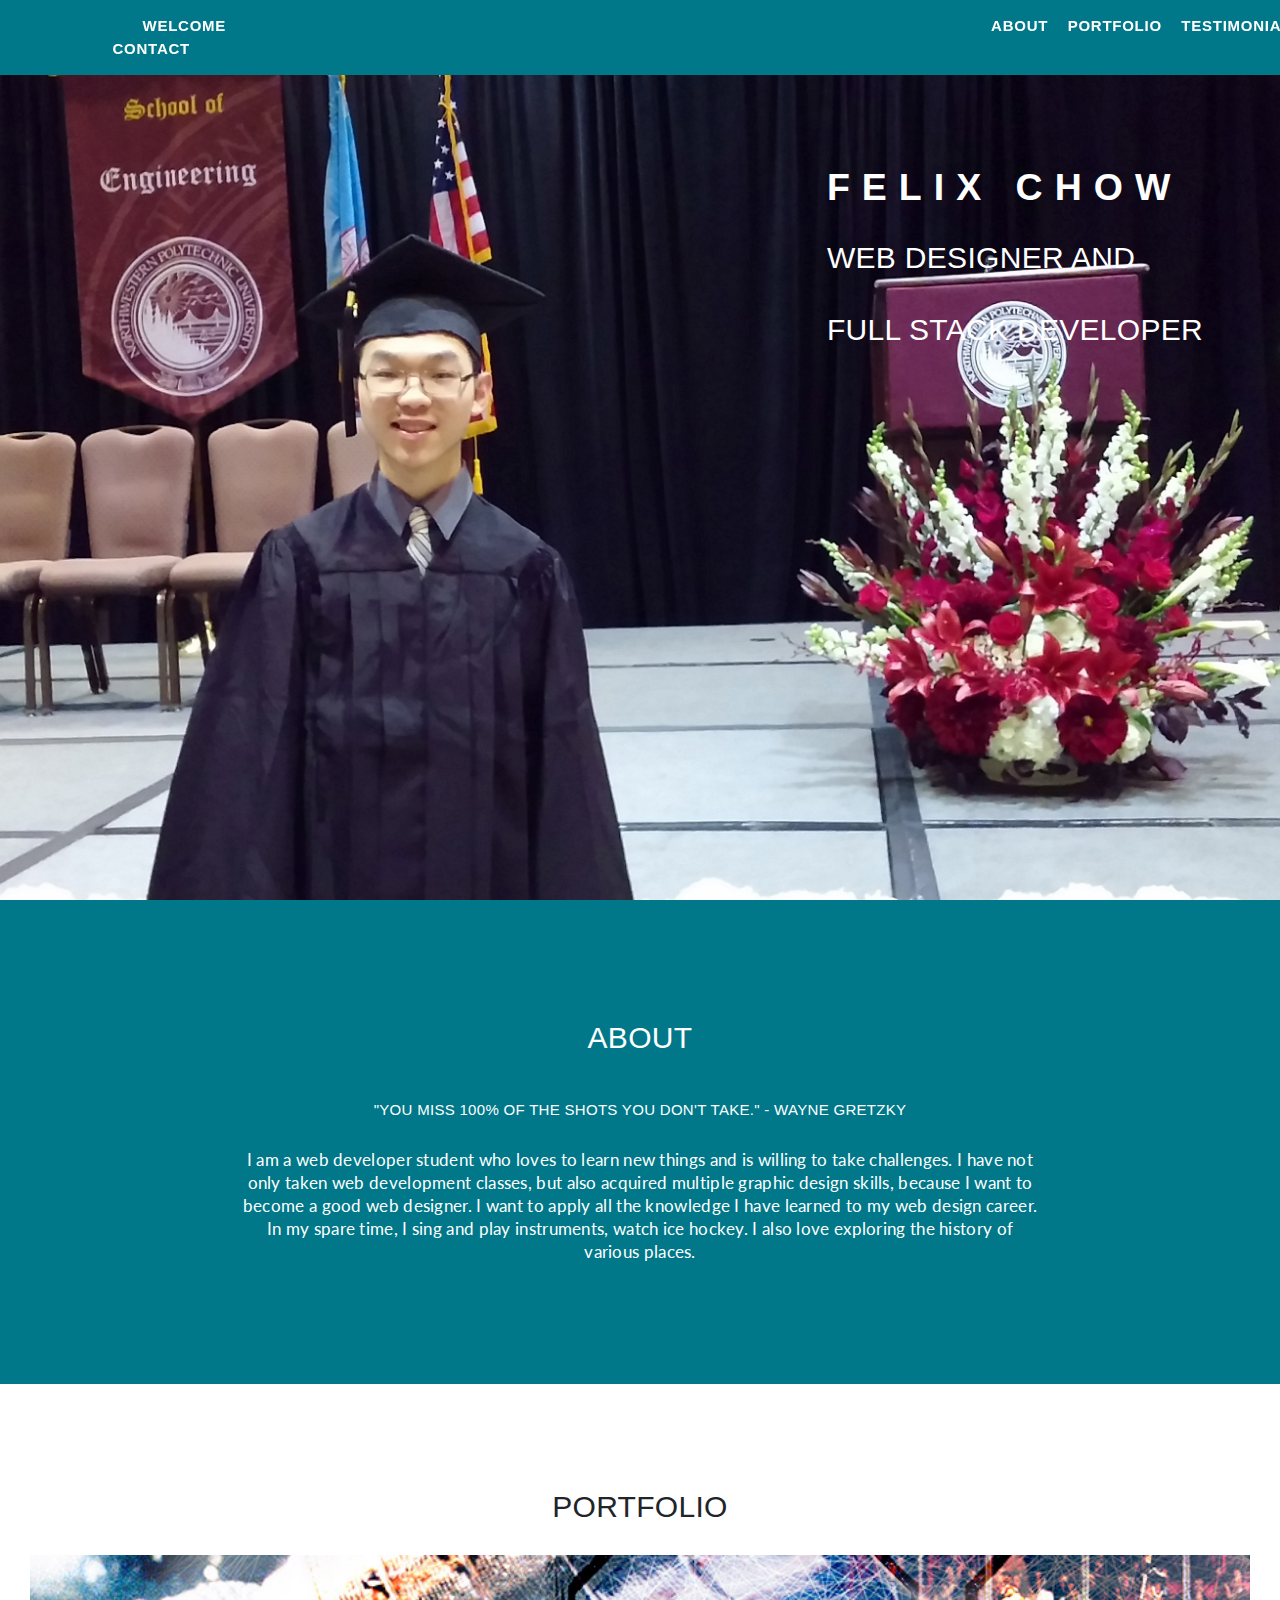
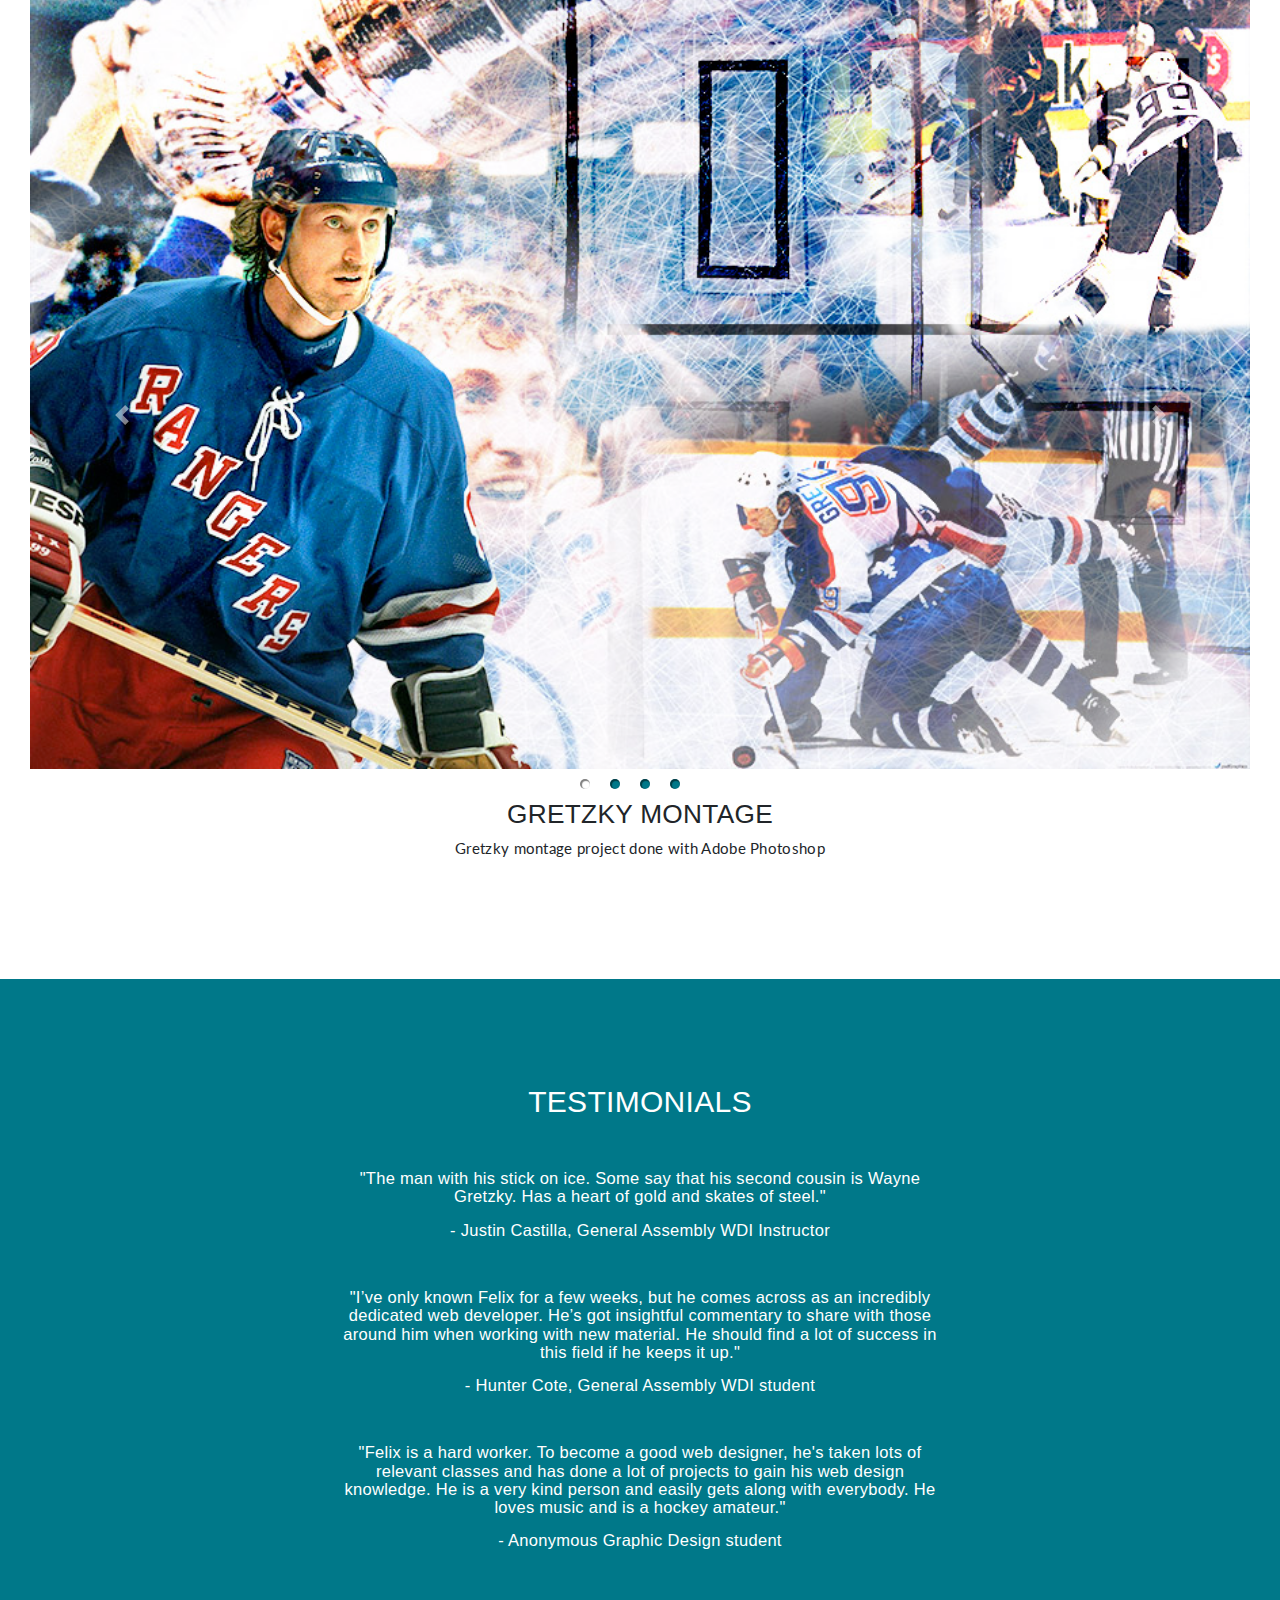
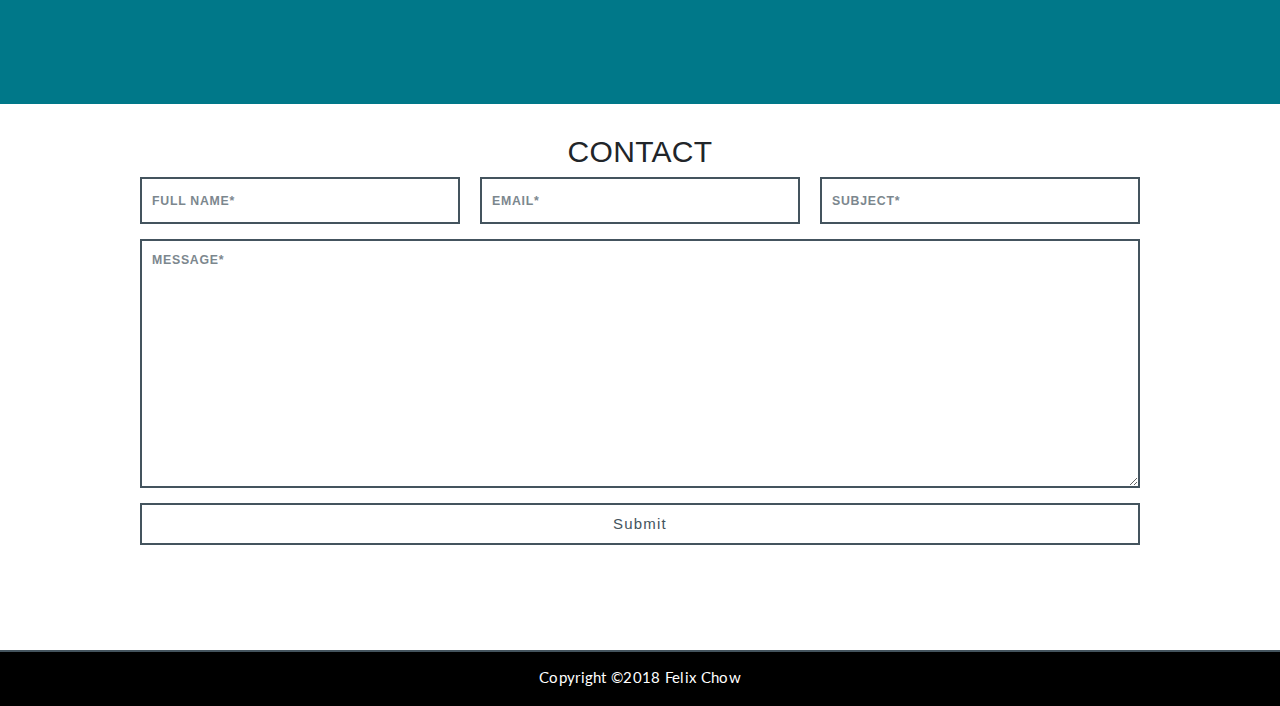
==== fchow2018.github.io/index.html @ 2905bdca "re-added all files to commit and push" ====
<!DOCTYPE html>
<html lang="en">
<head>
	<meta charset="UTF-8">
	<title>About Me</title>
	<link href="https://fonts.googleapis.com/css?family=Lato:400,400i|Raleway:500,600" rel="stylesheet">
	<link rel="stylesheet" href="css/style.css">
	<link rel="stylesheet" href="https://maxcdn.bootstrapcdn.com/bootstrap/4.0.0/css/bootstrap.min.css">
	<script src="https://ajax.googleapis.com/ajax/libs/jquery/3.3.1/jquery.min.js"></script>
	<script src="https://maxcdn.bootstrapcdn.com/bootstrap/4.0.0/js/bootstrap.min.js"></script>
	<script src="js/main.js" defer></script>
</head>
<body>
	<!-- <script>document.p.testimonial_one += 'fade-out';</script> -->
	<header class="vertical-center">

		<div>
			<h1><a href="">Felix Chow</a></h1>
			<h2>Web Designer and<br><br>Full Stack Developer</h2>
		</div>
	</header>
	<nav>
		<a class="hamburger" href=""><i class="fa fa-bars"></i></a>
		<ul>
			<li><a id="welcome" href="">Welcome</a>
				<li><a id="#navigation" href="#about">About</a></li>
				<li><a id="#navigation" href="#portfolio">Portfolio</a></li>
				<li><a id="#navigation" href="#testimonials">Testimonials</a></li>
				<li><a id="#navigation" href="#contact">Contact</a></li>
			</ul>
		</nav>
		<section id="about" class="callout about">
			<article class="wrap">
				<h2>About</h2>
				<div class="inspirational_quote">
					<h2><blockquote>"You miss 100% of the shots you don't take." - Wayne Gretzky</h2></blockquote>
				</div>
				<p>I am a web developer student who loves to learn new things and is willing to take challenges. I have not only taken web development classes, but also acquired multiple graphic design skills, because I want to become a good web designer. I want to apply all the knowledge I have learned to my web design career. In my spare time, I sing and play instruments, watch ice hockey. I also love exploring the history of various places.</p>
			</article>
		</section>

		<section id="portfolio">
			<h2>Portfolio</h2>
			<!-- <div class="wrap">
			</div> -->
			
			<div id="myCarousel" class="carousel slide" data-ride="carousel">
				<!--Indicators-->
				<ol class="carousel-indicators">
					<li data-target="#myCarousel" data-slide-to="0" class="active"></li>
					<li data-target="#myCarousel" data-slide-to="1"></li>
					<li data-target="#myCarousel" data-slide-to="2"></li>
					<li data-target="#myCarousel" data-slide-to="3"></li>
				</ol>
				<!--/.Indicators-->
				<!--Slides-->
				<div class="carousel-inner" role="listbox">
					
					<div class="carousel-item active">
						<img class="d-block w-100" src="./images/GretzkyMontage.jpg" alt="First slide" width="700" height="500">
						<h3>Gretzky Montage</h3>
						<p>Gretzky montage project done with Adobe Photoshop</p>
					</div>
					
					<div class="carousel-item">
						<img class="d-block w-100" src="./images/Triptych_PersonalNarrative.jpg" alt="Second slide" width="700" height="500">
						<h3>Triptych</h3>
						<p>Triptych personal narrative project done with Adobe Photoshop</p>
					</div>

					<div class="carousel-item">
						<img class="d-block w-100" src="./images/VirginiaCity_TravelMagazine_page2.jpg" alt="First slide" width="700" height="500">
						<h3>A portion of the Virginia City Travel Magazine</h3>
						<p>A portion of the Virginia City Travel Magazine project done with Adobe InDesign</p>
					</div>
					
					<div class="carousel-item">
						<img class="d-block w-100" src="./images/VirginiaCity_TravelMagazine_page7.jpg" alt="Second slide" width="700" height="500">
						<h3>Another portion of the Virginia City Travel Magazine</h3>
						<p>Another portion of the Virginia City Travel Magazine done with Adobe InDesign</p>
					</div>
				</div>


				<div class="content">
					<!--/.Slides-->
					<!--Controls-->
					<a class="carousel-control-prev" href="#myCarousel" role="button" data-slide="prev">
						<span class="carousel-control-prev-icon" aria-hidden="true"></span>
						<span class="sr-only">Previous</span>
					</a>
					<a class="carousel-control-next" href="#myCarousel" role="button" data-slide="next">
						<span class="carousel-control-next-icon" aria-hidden="true"></span>
						<span class="sr-only">Next</span>
					</a>
					<!--/.Controls-->
				</div>
			</section>

		</section>

		<section id="testimonials" class="callout testimonials">
			<article class="wrap">
				<h2>Testimonials</h2>
				<p><blockquote>"The man with his stick on ice. Some say that his second cousin is Wayne Gretzky. Has a heart of gold and skates of steel."</blockquote> - Justin Castilla, General Assembly WDI Instructor</p>
				<p><blockquote>"I’ve only known Felix for a few weeks, but he comes across as an incredibly dedicated web developer. He’s got insightful commentary to share with those around him when working with new material. He should find a lot of success in this field if he keeps it up."</blockquote> - Hunter Cote, General Assembly WDI student</p>
				<p><blockquote>"Felix is a hard worker. To become a good web designer, he's taken lots of relevant classes and has done a lot of projects to gain his web design knowledge. He is a very kind person and easily gets along with everybody. He loves music and is a hockey amateur."</blockquote> - Anonymous Graphic Design student</p>
			</article>
		</section>

		<section id="contact">
			<div class="wrap">
				<h2>Contact</h2>
				<form class="contact" novalidate>
					<div class="form-group col-third">
						<input type="text" placeholder="Full Name*" >
						<p class="error-message">Please enter your full name.</p>
					</div>
					<div class="form-group col-third">
						<input type="email" placeholder="Email*" >
						<p class="error-message">Please enter an email address.</p>
					</div>
					<div class="form-group col-third">
						<input type="text" placeholder="Subject*" >
						<p class="error-message">Please enter a subject.</p>
					</div>
					<div class="form-group">
						<textarea name="" id="" cols="30" rows="10" placeholder="Message*"></textarea>
						<p class="error-message">Please enter a message.</p>
					</div>
					<button type="submit">Submit</button>
				</form>
			</div>
		</section>
		<footer>
			<p class="copyright">Copyright &copy;2018 Felix Chow
			</footer>

		</body>
		</html>
---- fchow2018.github.io/css/style.css ----
/* ----------------------------------------
Base Styles
------------------------------------------- */
* {
	box-sizing: border-box;
}

html {
	font-size: 15px;
}

body {
	font-family: 'Raleway', sans-serif;
	-webkit-font-smoothing: antialiased;
	margin: 0;
	text-transform: uppercase;
	letter-spacing: .02em;
	text-align: center;
	color: #44545E;
}

/* Responsive images */
img {
	max-width: 100%;
}

/* ----------------------------------------
Typography
------------------------------------------- */
p {
	font-family: 'Lato', sans-serif;
	text-transform: none;
	line-height: 1.4;
}

h1, h2, h3, h4 {
	font-weight: 600;
}

h1 {
	font-size: 37.5px;
	font-size: 2.5rem;
	letter-spacing: 12px;
	letter-spacing: .8rem;
}

.vertical-center h1 {
	margin: -8em 0 0 20em;
}

.vertical-center h2 {
	margin: 1em 0 0 25em;
}

h2 {
	margin-bottom: 45px;
}


h3 {
	margin-bottom: 45px;
	margin-bottom: 3rem;
}

a {
	text-decoration: none;
	color: #7B98AA;
	font-weight: 600;
	transition: all .3s ease-in-out;
}

a:hover {
	color: #44545E;
}



/* ----------------------------------------
Lists
------------------------------------------- */
ul a {
	text-transform: none;
}

ul {
	padding: 0;
	list-style: none;
}

li {
	display: block;
	text-align: left;
}



/* ----------------------------------------
Layout
------------------------------------------- */
section {
	padding: 105px 30px;
	padding: 7rem 2rem;
}

.wrap {
	max-width: 1000px;
	width: 100%;
	margin: 0 auto;
}

.grid-wrapper {
	display: -webkit-box;
	display: -ms-flexbox;
	display: flex;
	-webkit-box-orient: horizontal;
	-webkit-box-direction: normal;
	    -ms-flex-direction: row;
	        flex-direction: row;
	-ms-flex-wrap: wrap;
	    flex-wrap: wrap;
	-webkit-box-pack: justify;
	    -ms-flex-pack: justify;
	        justify-content: space-between;
}

.col-third {
	width: 32%;
}

.col-half {
	width: 49.2%;
}

.vertical-center {
	display: -webkit-box;
	display: -ms-flexbox;
	display: flex;
	-webkit-box-align: center;
	    -ms-flex-align: center;
	        align-items: center;
	-webkit-box-pack: center;
	    -ms-flex-pack: center;
	        justify-content: center;
	-ms-flex-wrap:  wrap;
	    flex-wrap:  wrap;
}

.callout {
	background-color: #007889;
}

/* ----------------------------------------
Header
------------------------------------------- */
header {
	padding-top: 30px;
	background-repeat: no-repeat;
	background-size: cover;
	background-image: url('../images/20160618_FelixUniversityGraduation_edited.jpg');
	background-attachment: fixed;
	height: 100vh;
}

#welcome {
	margin: 0 40em 0 2em;
}

nav {
	position: fixed;
	top: 0;
	left: 0;
	right: 0;
	background-color: #007889;
	z-index: 100;
}

nav li {
	display: inline-block;
	margin-left: 4em;
	margin-bottom: -5em;
}

nav a {
	font-weight: 600;
	letter-spacing: 0.75px;
	letter-spacing: .05rem;
	/*padding: 3px 70px;*/
	padding: 1rem 3.5rem 5rem;
	margin: -1em -10em 0 0;
	display: inline-block;
	border-bottom: none;
	text-transform: uppercase;
	color: white;
}


nav a:hover {
	color: #EA7200;
}

h1 a:hover {
	color: #EA7200;
}

.hamburger {
	display: none;
}

h1 a,
h1,
header h2 {
	color: #fff;
}

/* ----------------------------------------
Buttons
------------------------------------------- */
button {
	cursor: pointer;
	outline: 0;
	border: 2px solid #44545E;
	color: #44545E;
	padding: 8px 25.5px;
	padding: 8px 1.7rem;
	background-color: transparent;
	font-weight: 500;
	text-transform: uppercase;
	font-size: 12.299px;
	font-size: .82rem;
	letter-spacing: 1.2px;
	letter-spacing: .08rem;
	transition: all .3s ease-in-out;
}

button:hover {
	background-color: #44545E;
	color: white;
	font-weight: 600;
}

/* ----------------------------------------
About
------------------------------------------- */

.inspirational_quote blockquote {
	font-size: 15px;
	text-transform: uppercase;
/*	margin-top: -1em;
	border: 2px solid #041E41;
	background-color: #FF4C00;*/
	padding: 1em 3em 1em 3em;
	/*color: #FF4C00;*/
}

.inspirational_quote h2 {
	font-size: 15px;
	/*margin-bottom: 100em;*/
}

.about article {
	max-width: 800px;
	font-size: 17.6px;
	font-size: 1.1rem;
	line-height: 1.1;
	color: #fff;
	text-align: center;
}

.about h2 {
	margin-top: 0.5em;
	margin-bottom: 1em;
	color: #fff;
}


/* ----------------------------------------
Portfolio
------------------------------------------- */

#portfolio h2 {
	margin-bottom: 1em;
	text-align: center;
}

.carousel-item img {
	margin-bottom: 2em;
	height: auto;
	width: 70%;
}

li {
	margin-bottom: 5em;
}

h3, p {
	text-align: center;
}

#myCarousel .active {
	background-color: #fff;
}

#myCarousel li{
   width: 10px;
   height: 10px;
   margin: 0 20px 60px 0;
   text-indent: 0;
   cursor: pointer;
   border: none;
   border-radius: 50%;
   background-color:#007889;
   box-shadow: inset 1px 1px 1px 1px rgba(0,0,0,0.5);
}

/* ----------------------------------------
Testimonials
------------------------------------------- */

.testimonials article {
	max-width: 600px;
	font-size: 17.6px;
	font-size: 1.1rem;
	line-height: 1.1;
	color: #fff;
	text-align: center;
	/*margin-bottom: 2em;*/
	margin-bottom: 2em;
	text-transform: none;
}

/*.testimonials p {
	text-transform: none;	
}*/

.testimonials h2 {
	margin-bottom: 1em;
	color: #fff;
	text-transform: uppercase;
	/*text-align: center;*/
}

.testimonials p {
	margin-bottom: 3em;
}

/* ----------------------------------------
Forms
------------------------------------------- */

#contact {
	padding-top: 2rem;
	text-align: center;
}

form {
	display: -webkit-box;
	display: -ms-flexbox;
	display: flex;
	-webkit-box-orient: horizontal;
	-webkit-box-direction: normal;
	    -ms-flex-direction: row;
	        flex-direction: row;
	-ms-flex-wrap: wrap;
	    flex-wrap: wrap;
	-webkit-box-pack: justify;
	    -ms-flex-pack: justify;
	        justify-content: space-between;
}

form button {
	width: 100%;
}

textarea {
	width: 100%;
	display: block;
}

input, textarea {
	border: 2px solid #44545E;
	margin-bottom: 12px;
	margin-bottom: .8rem;
	padding: 10px 10px;
	outline: 0;
}

::-webkit-input-placeholder {
   color: #7C878E;
   text-transform: uppercase;
   letter-spacing: 0.75px;
   letter-spacing: .05rem;
   font-size: 12.299px;
   font-size: .82rem;
   font-weight: 600;
}

:-moz-placeholder { /* Firefox 18- */
   color: #7C878E;
   text-transform: uppercase;
   letter-spacing: 0.75px;
   letter-spacing: .05rem;
   font-size: 12.299px;
   font-size: .82rem;
   font-weight: 600;
}

::-moz-placeholder {  /* Firefox 19+ */
   color: #7C878E;
   text-transform: uppercase;
   letter-spacing: 0.75px;
   letter-spacing: .05rem;
   font-size: 12.299px;
   font-size: .82rem;
   font-weight: 600;
}

:-ms-input-placeholder {  
   color: #7C878E;
   text-transform: uppercase;
   letter-spacing: 0.75px;
   letter-spacing: .05rem;
   font-size: 12.299px;
   font-size: .82rem;
   font-weight: 600; 
}

/* ----------------------------------------
Footer
------------------------------------------- */
footer {
	background-color: #000;
	overflow: auto;
}

.social-links a {
	font-size: 30px;
	font-size: 2rem;
	padding: 15px;
	padding: 1rem;
	margin-bottom: 30px;
	margin-bottom: 2rem;
	display: inline-block;
	color: #44545E;
}

.copyright {
	border-top: 2px solid #44545E;
	padding: 15px 0 3px;
	padding: 1rem 0 .2rem;
	color: #fff;
	text-align: center;
}

/* ----------------------------------------

Error Styles
------------------------------------------- */
.form-group input,
.form-group:last-of-type {
	width: 100%;
}

.error-message {
	margin: 8px 0 12px;
  text-align: left;
  font-size: .9rem;
  color: #ED5254;
  display: none;
}

.error {
	border: 2px solid #ED5254;
}

/* ----------------------------------------
Media Queries
------------------------------------------- */
@media only screen and (max-width: 790px) {
	nav a {
		padding: .1rem 2rem;
	}
	.col-third {
		width: 100%;
	}
	.articles button {
		margin-top: .5rem;
	}

	.col-third img {
		display: block;
		margin: 3rem auto 1rem;
	}

	.col-third h3 {
		margin-bottom: .5rem;
	}

	.col-third:first-of-type img {
		margin-top: 0;
	}




}

@media only screen and (max-width: 560px) {
	html {
		font-size: 14px;
	}

	nav a {
		padding:3em -60em 3em 0;
	}

	nav ul {
		display: none;
	}

	nav {
		background-color: transparent;
	}

	.hamburger {
		display: block;
		color: #fff;
		font-size: 1.7rem;
		position: absolute;
		top: 10px;
		left: 2px;
	}

	.col-half {
		width: 100%;
	}

	footer button {
		width: 300px;
	}
	
	footer input {
		margin-right: 0;
	}
<<<<<<< HEAD
}
=======
}
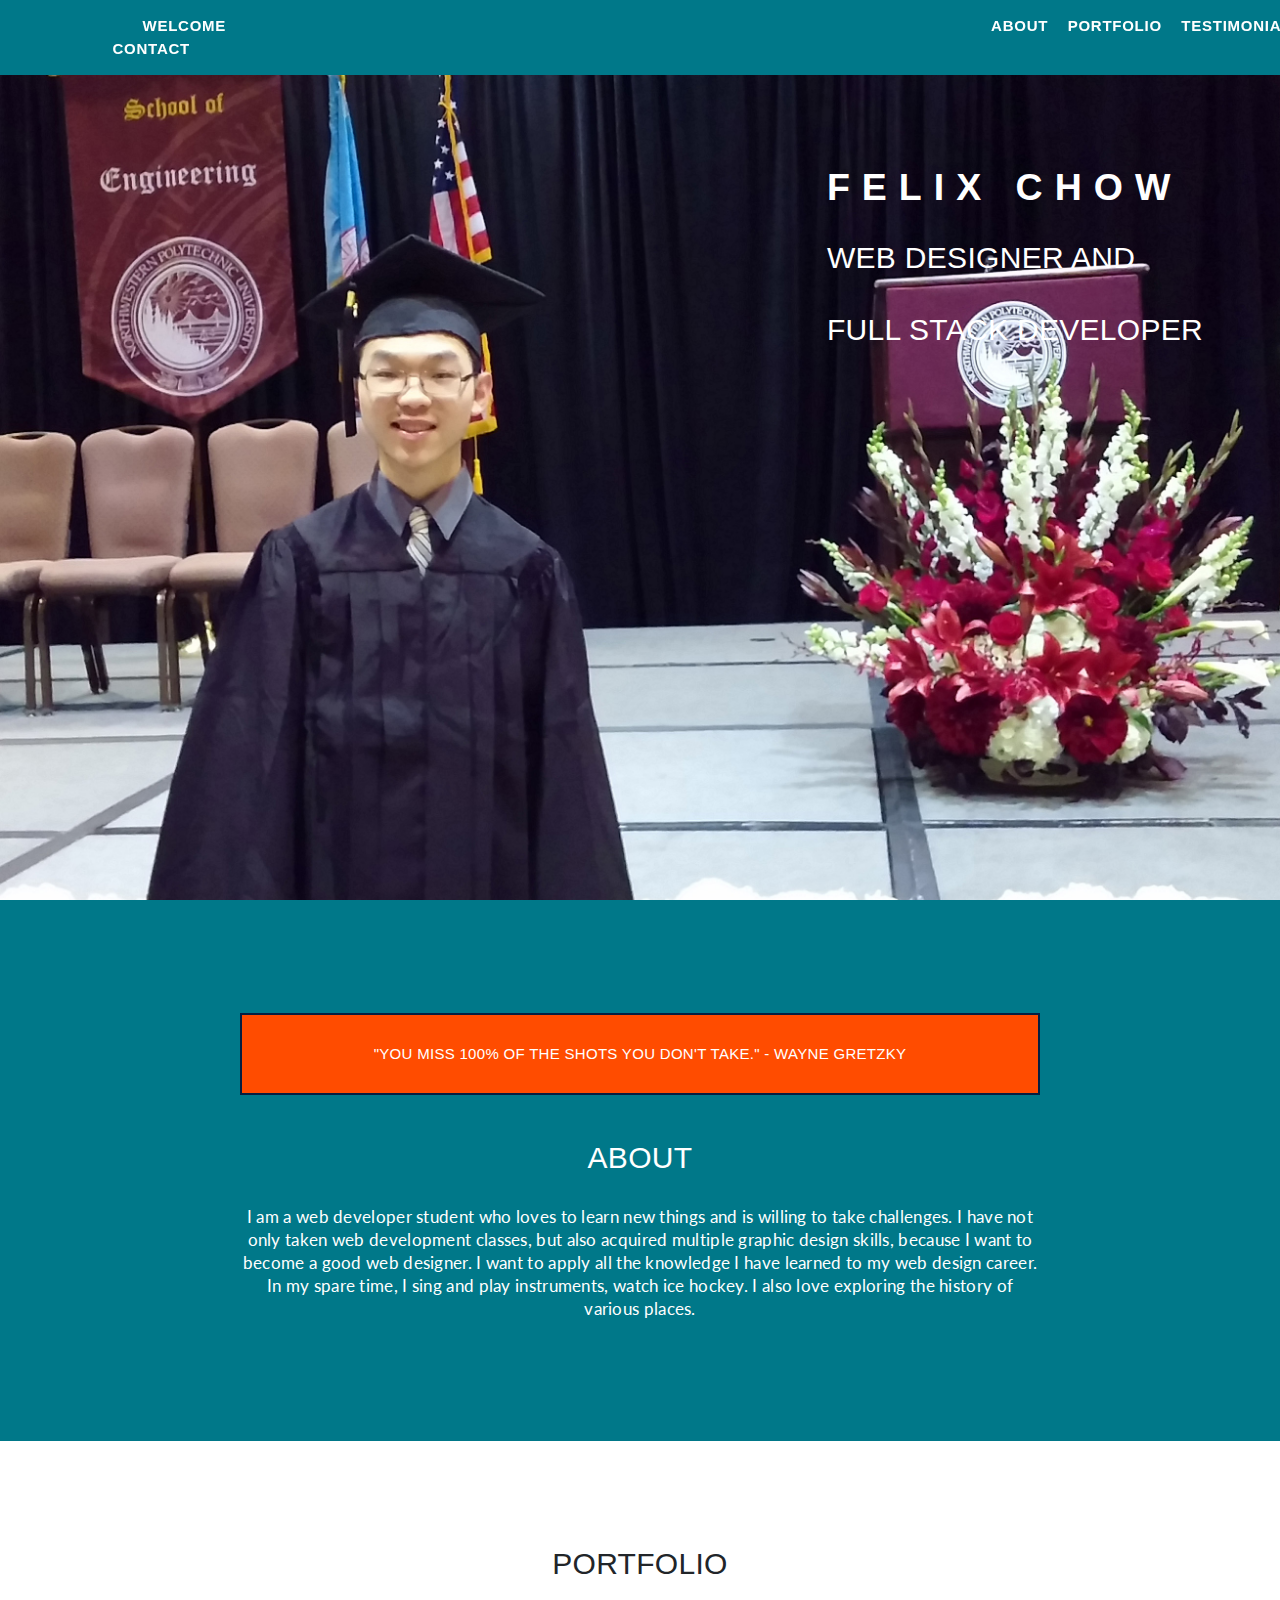
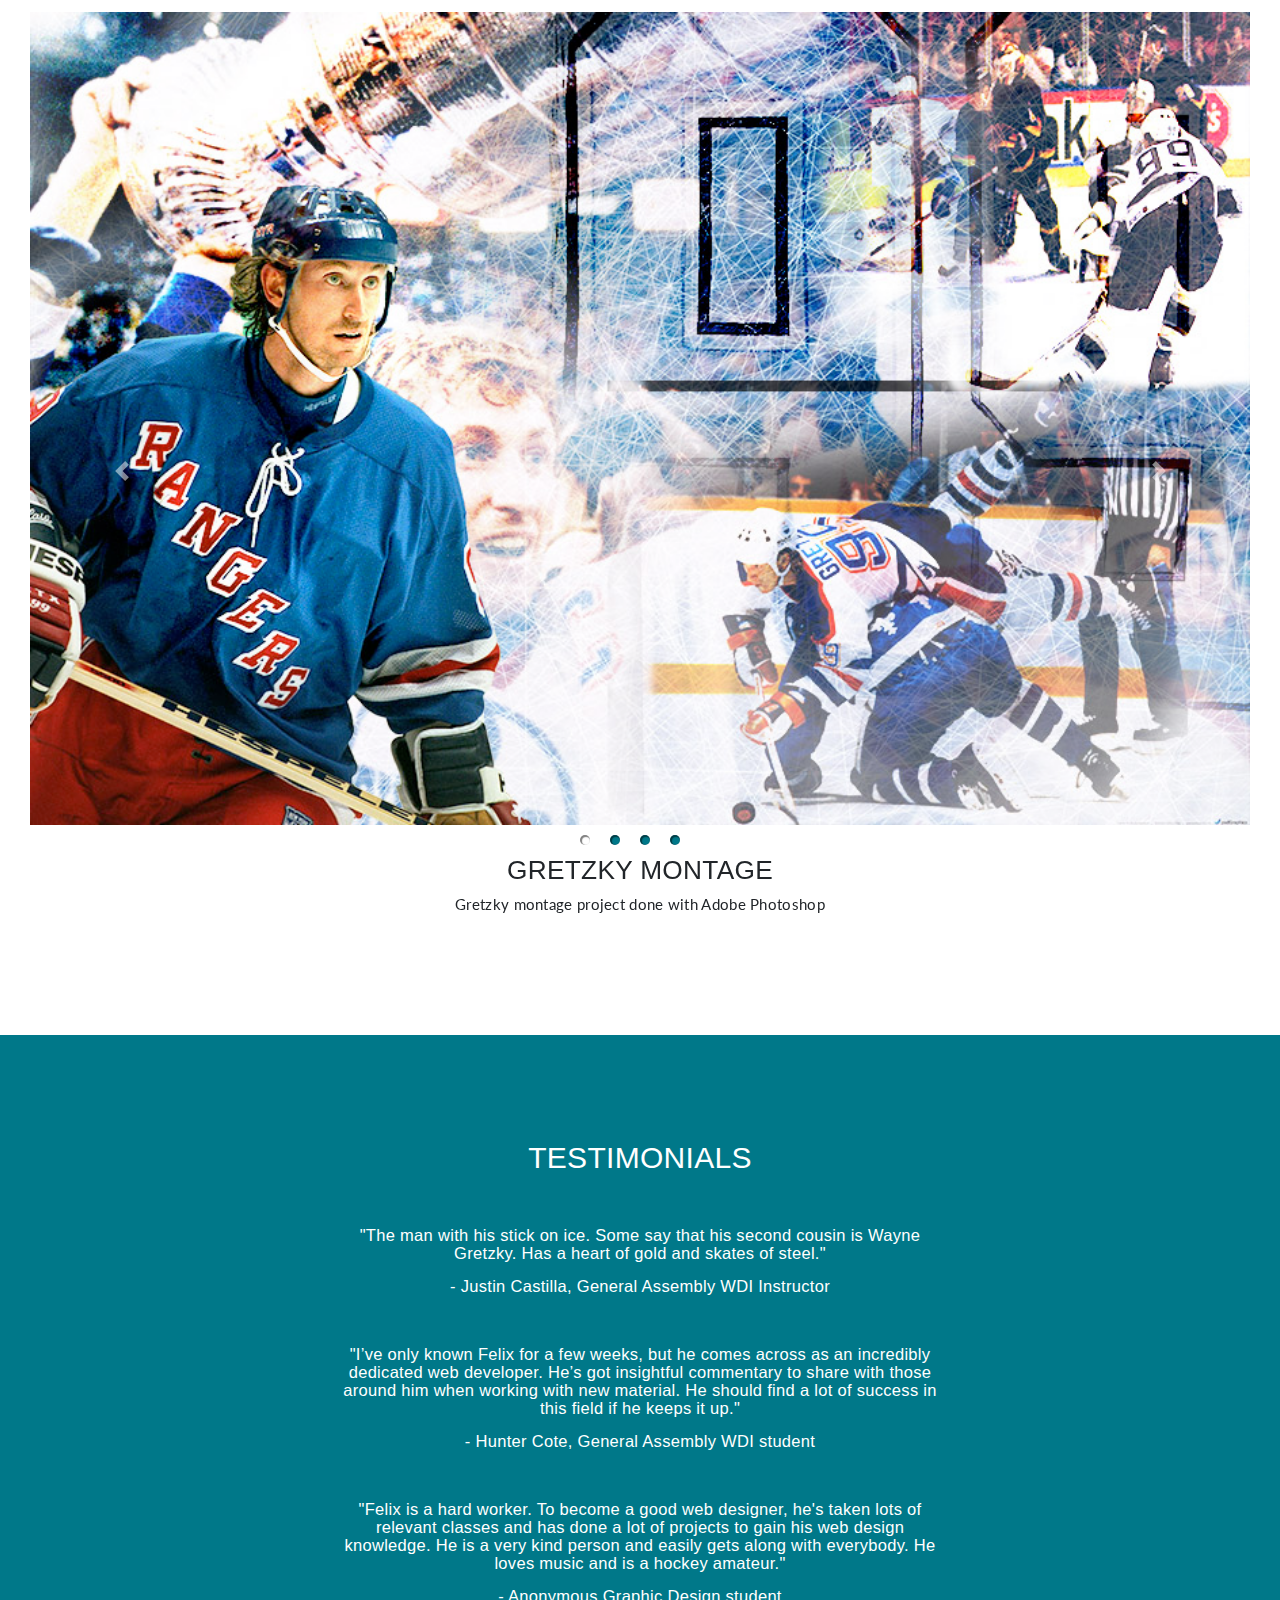
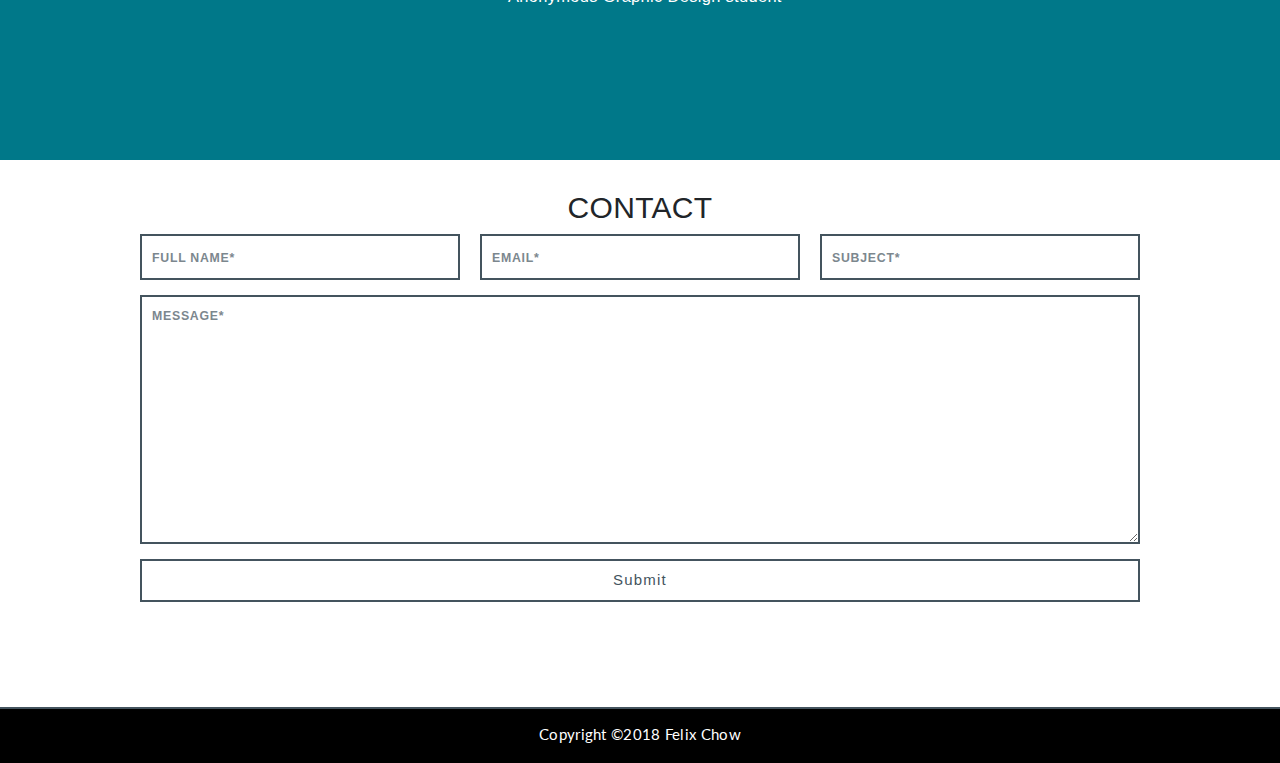
==== commit a58eca76: "initial commit" ====
--- a/fchow2018.github.io/index.html
+++ b/fchow2018.github.io/index.html
@@ -31,10 +31,10 @@
 		</nav>
 		<section id="about" class="callout about">
 			<article class="wrap">
-				<h2>About</h2>
 				<div class="inspirational_quote">
 					<h2><blockquote>"You miss 100% of the shots you don't take." - Wayne Gretzky</h2></blockquote>
 				</div>
+				<h2>About</h2>
 				<p>I am a web developer student who loves to learn new things and is willing to take challenges. I have not only taken web development classes, but also acquired multiple graphic design skills, because I want to become a good web designer. I want to apply all the knowledge I have learned to my web design career. In my spare time, I sing and play instruments, watch ice hockey. I also love exploring the history of various places.</p>
 			</article>
 		</section>
--- a/fchow2018.github.io/css/style.css
+++ b/fchow2018.github.io/css/style.css
@@ -245,11 +245,10 @@
 .inspirational_quote blockquote {
 	font-size: 15px;
 	text-transform: uppercase;
-/*	margin-top: -1em;
+	margin-top: -1em;
 	border: 2px solid #041E41;
-	background-color: #FF4C00;*/
-	padding: 1em 3em 1em 3em;
-	/*color: #FF4C00;*/
+	background-color: #FF4C00;
+	padding: 2em 3em 2em 3em;
 }
 
 .inspirational_quote h2 {
@@ -267,7 +266,7 @@
 }
 
 .about h2 {
-	margin-top: 0.5em;
+	margin-top: 1.5em;
 	margin-bottom: 1em;
 	color: #fff;
 }
@@ -510,7 +509,7 @@
 	}
 
 	nav a {
-		padding:3em -60em 3em 0;
+		padding:3em -3em 3em 0;
 	}
 
 	nav ul {
